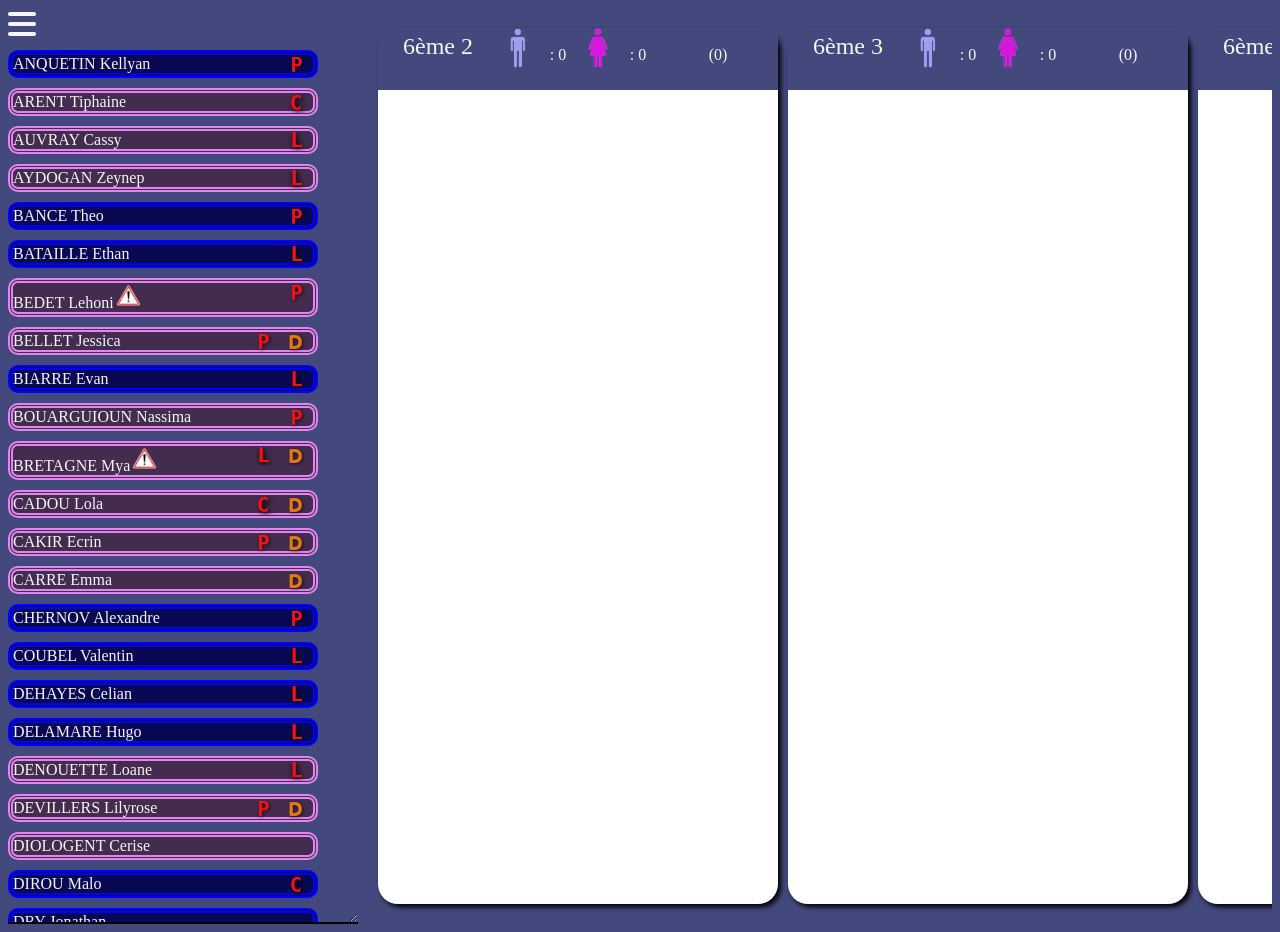
==== index.html @ 9083e603 "Initialisation" ====
<!DOCTYPE html>
<html lang="fr">
    <head>
        <meta charset="utf-8">
        <meta name="viewport" content="width=device-width, initial-scale=1.0">
        <meta name="description" content="Application de création de classes">
        <meta http-equiv="X-UA-Compatible" content="ie=edge">
        <link href="https://cdnjs.cloudflare.com/ajax/libs/font-awesome/5.13.0/css/all.min.css" rel="stylesheet">
        <link rel="stylesheet" href="CSS/style.css">
        <title>Constitution des classes</title>
        <link rel="stylesheet" href="https://cdnjs.cloudflare.com/ajax/libs/font-awesome/6.4.0/css/all.min.css" integrity="sha512-iecdLmaskl7CVkqkXNQ/ZH/XLlvWZOJyj7Yy7tcenmpD1ypASozpmT/E0iPtmFIB46ZmdtAc9eNBvH0H/ZpiBw==" crossorigin="anonymous" referrerpolicy="no-referrer" />
    </head>
        
    <body>

      <div id="ContainerGauche">
         <div id="Menu">
            <div id="MenuHaut">
              <i href="#" id="OuvrirMenu" class="fa-solid fa-bars ouvrir"></i>
              <i href="#" id="FermerMenu" class="fa-solid fa-xmark fermer"></i>
            </div>
            <div id="MenuBas" class="MenuBas">
              <i class="Niveau">NIVEAU :</i>
              <div class="NumeroClasses">
                <i href="#" id="B6" value="6" onclick="ChangerChoix('6')">6ème</i>
                <i href="#" id="B5" value="5" onclick="ChangerChoix('5')">5ème</i>
                <i href="#" id="B4" value="4" onclick="ChangerChoix('4')">4ème</i>
                <i href="#" id="B3" value="3" onclick="ChangerChoix('3')">3ème</i>
              </div>
              <div class="Sexe">
                <img href="#" id="G" value="G" src="Images/G.png" onclick="TrierOptions('G')"/>
                <img href="#" id="F" value="F" src="Images/F.png" onclick="TrierOptions('F')"/>
              </div>
              <div class="OptionsClasses">
                <i class="LV2">LV2 :</i>
                <div class="Langues">
                  <img href="#" id="ESP" value="ESP" src="Images/Espagnol.png" onclick="TrierOptions('ESP')"/>
                  <img href="#" id="ITA" value="ITA" src="Images/Italie.png" onclick="TrierOptions('ITA')"/>
                  <img href="#" id="ALL" value="ALL" src="Images/Allemand.jpg" onclick="TrierOptions('ALL')"/>
                </div>
                <i class="MenuOptions">OPTIONS :</i>
                <div class="Options">
                  <img href="#" id="Danse" value="Danse" src="Images/Danse.png" onclick="TrierOptions('Danse')"/>
                  <img href="#" id="Voile" value="Voile" src="Images/Voile.png" onclick="TrierOptions('Voile')"/>
                  <img href="#" id="LCE" value="LCE" src="Images/LCE.png" onclick="TrierOptions('LCE')"/>
                  <img href="#" id="Latin" value="Latin" src="Images/Lat.png" onclick="TrierOptions('Latin')"/>
                  <img href="#" id="HIST" value="HIST" src="Images/HistoireArts.png" onclick="TrierOptions('HIST')"/>
                </div>
                <img href="#" src="Images/PDF.png" id="PDF" onclick="PrintPDF()">
              </div>
            </div>
         </div>
         <div id="BlocListeEleves"></div>
      </div>

      <div id="ContainerDroite">
        <div id="Classes">
          <div id="Classe1">
            <div id="InfoClasse1">
              <div id="GroupeClasse1">
                <div id="NumClasse1">6ème 2</div>
                <div id="ClasseOptions1"></div>
              </div>  
              <div id="ImageG1">
                <img src="Images/IconeHomme.png">
              </div>
              <div id="NBGars1"> : 0</div>
              <div id="ImageF1">
                <img src="Images/IconeFemme.png">
              </div>
              <div id="NBFilles1"> : 0</div>
              <div id="NBEleves1">(0)</div>
            </div>
            <div id="BlocClasse1"></div>
          </div>
           <div id="Classe2">
            <div id="InfoClasse2">
              <div id="GroupeClasse2">
                <div id="NumClasse2">6ème 3</div>
                <div id="ClasseOptions2"></div>
              </div>  
              <div id="ImageG2">
                <img src="Images/IconeHomme.png">
              </div>
              <div id="NBGars2"> : 0</div>
              <div id="ImageF2">
                <img src="Images/IconeFemme.png">
              </div>
              <div id="NBFilles2"> : 0</div>
              <div id="NBEleves2">(0)</div>
            </div>
            <div id="BlocClasse2"></div>
           </div>
           <div id="Classe3">
            <div id="InfoClasse3">
              <div id="GroupeClasse3">
                <div id="NumClasse3">6ème 4</div>
                <div id="ClasseOptions3"></div>
              </div>  
              <div id="ImageG3">
                <img src="Images/IconeHomme.png">
              </div>
              <div id="NBGars3"> : 0</div>
              <div id="ImageF3">
                <img src="Images/IconeFemme.png">
              </div>
              <div id="NBFilles3"> : 0</div>
              <div id="NBEleves3">(0)</div>
            </div>
            <div id="BlocClasse3"></div>
           </div>
           <div id="Classe4">
            <div id="InfoClasse4">
              <div id="GroupeClasse4">
                <div id="NumClasse4">6ème 5</div>
                <div id="ClasseOptions4"></div>
              </div>  
              <div id="ImageG4">
                <img src="Images/IconeHomme.png">
              </div>
              <div id="NBGars4"> : 0</div>
              <div id="ImageF4">
                <img src="Images/IconeFemme.png">
              </div>
              <div id="NBFilles4"> : 0</div>
              <div id="NBEleves4">(0)</div>
            </div>
            <div id="BlocClasse4"></div>
           </div>
        </div>
      </div>
      <script src="JS/jspdf.min.js"></script>
      <script defer src="JS/Code.js"> </script>     
    </body>
</html>
---- CSS/style.css ----
body {
  display: flex;
  background-color: #43497d;

}

#ContainerGauche {
  background-color: #43497d;  
  border-bottom: 2px solid black;
  color:rgb(243, 244, 250);
  /*width: 350px;*/
}

#ContainerDroite {
  display: flex;
  background-color: #43497d;
  overflow-x: scroll;
  width: 2200px;
}


i {
  color: #f3f5f6;
}


#Menu {
  border-style: none;
}

.MenuBas {
  background-color: #43497d;  
  position: fixed;
  border-style:groove;
  z-index: 1;
  left: -350px;
  transition: left 0.5s;
  padding: 20px;
}

.MenuBas.active {
  left: 0;
}

#MenuHaut i {
  transition: color 0.5s;
  font-size: 2rem;
}


#MenuBas i {
  top:0;
}


#OuvrirMenu.Off {
  display: none;
}


#FermerMenu.Off {
  display: none;
}

#MenuHaut i:hover, .NumeroClasses i:hover {
  color: crimson;
  cursor: pointer;
}

#MenuHaut i:active {
  transform: scale(0.9);
}

.Niveau, .LV2, .MenuOptions {
  display: flex;
  font-size: 1.5rem;
  font: bold;
  font-family: 'Franklin Gothic Medium', 'Arial Narrow', Arial, sans-serif;
}

.Options {
  display: flex;
  justify-content: space-between;
}

.NumeroClasses {
  display: flex;
  justify-content: space-between;
  align-items: center;
}

.NumeroClasses i {
  padding: 12px;
  font-size: 1.5rem;
  background-color: rgb(27, 73, 221);
  border-radius: 50%;
}

#ESP, #ITA, #ALL, #Danse, #Voile, #LCE, #Latin, #HIST, #F, #G {
  transform: scale(1.5); 
}

.Langues {
  display: flex;
  justify-content: space-around;
}

#PDF, #ESP, #ITA, #ALL, #Danse, #Voile, #LCE, #Latin, #HIST, #G, #F {
  cursor: pointer;
}

#PDF:hover, #ESP:hover, #ITA:hover, #ALL:hover, #Danse:hover, #Voile:hover, #LCE:hover, #Latin:hover, #HIST:hover, #G:hover, #F:hover {
  border: solid #f30606;
}


#ESP.selected, #ITA.selected, #ALL.selected, #Danse.selected, #Voile.selected, #LCE.selected, #Latin.selected, #HIST.selected, #G.selected, #F.selected {
  border: solid #f30606;
}


.Danger {
  scale: 80%;
  transition: scale 0.3s;
}

.Danger:hover {
  scale: 100%;
  cursor: pointer;
}


.Alert {
  display : none;
}


.Etiquette:hover {
   scale: 103%;
}


#Classes {
  column-gap: 10px;
  padding: 20px;
  display:flex;
  background-color: #43497d;
  /*width: 100%;*/
}

#Classe1, #Classe2, #Classe3, #Classe4 {
  column-gap: 10px;
  background-color: #ffffff;
  box-shadow: 3px 3px 5px black;
  border-radius: 20px;
  width: 400px;
}


#InfoClasse1, #InfoClasse2, #InfoClasse3 , #InfoClasse4 {
  background-color: #43497d;
  color:#f3f5f6;
  display:grid;
  grid-template-columns: 30% 10% 10% 10% 10% 30%;
}


#NumClasse1, #ImageG1, #ImageF1, #NBGars1, #NBFilles1, #NBEleves1, #NumClasse2, #ImageG2, #ImageF2, #NBGars2, #NBFilles2,
#NBEleves2, #NumClasse3, #ImageG3, #ImageF3, #NBGars3, #NBFilles3, #NBEleves3,
#NumClasse4, #ImageG4, #ImageF4, #NBGars4, #NBFilles4, #NBEleves4 {
  background-color: #43497d;
  color:#f3f5f6;
  text-align: center;
  vertical-align: middle;
  line-height: 6vh; 
}

#NumClasse1, #NumClasse2, #NumClasse3, #NumClasse4  {
  font-size: 1.5em;
  line-height: 4vh;
  transition: color 0.5s;
}


#ClasseOptions1, #ClasseOptions2, #ClasseOptions3, #ClasseOptions4 {
  position: relative;
  text-align: center;
  cursor: help;
}

#ClasseOptions1:hover:after,
#ClasseOptions1:focus::after,
#ClasseOptions2:hover:after,
#ClasseOptions2:focus::after,
#ClasseOptions3:hover:after,
#ClasseOptions3:focus::after,
#ClasseOptions4:hover:after,
#ClasseOptions4:focus::after
{
  content: attr(aria-label);
  position: absolute;
  top: 1.5em;
  left: 50%;
  transform: translateX(-50%);
  z-index: 1;
  padding: 5px 14px;
  background:#43497d;
  border-radius: 4px;
}

#BlocClasse1, #BlocClasse2, #BlocClasse3, #BlocClasse4 {
  height: 90vh;
  border-radius: 20px;
  overflow-y: scroll;
}


#BlocListeEleves {
  background-color: #43497d;
  width: 350px;
  height: 98vh;
  resize:horizontal;
  overflow-y: scroll;
}
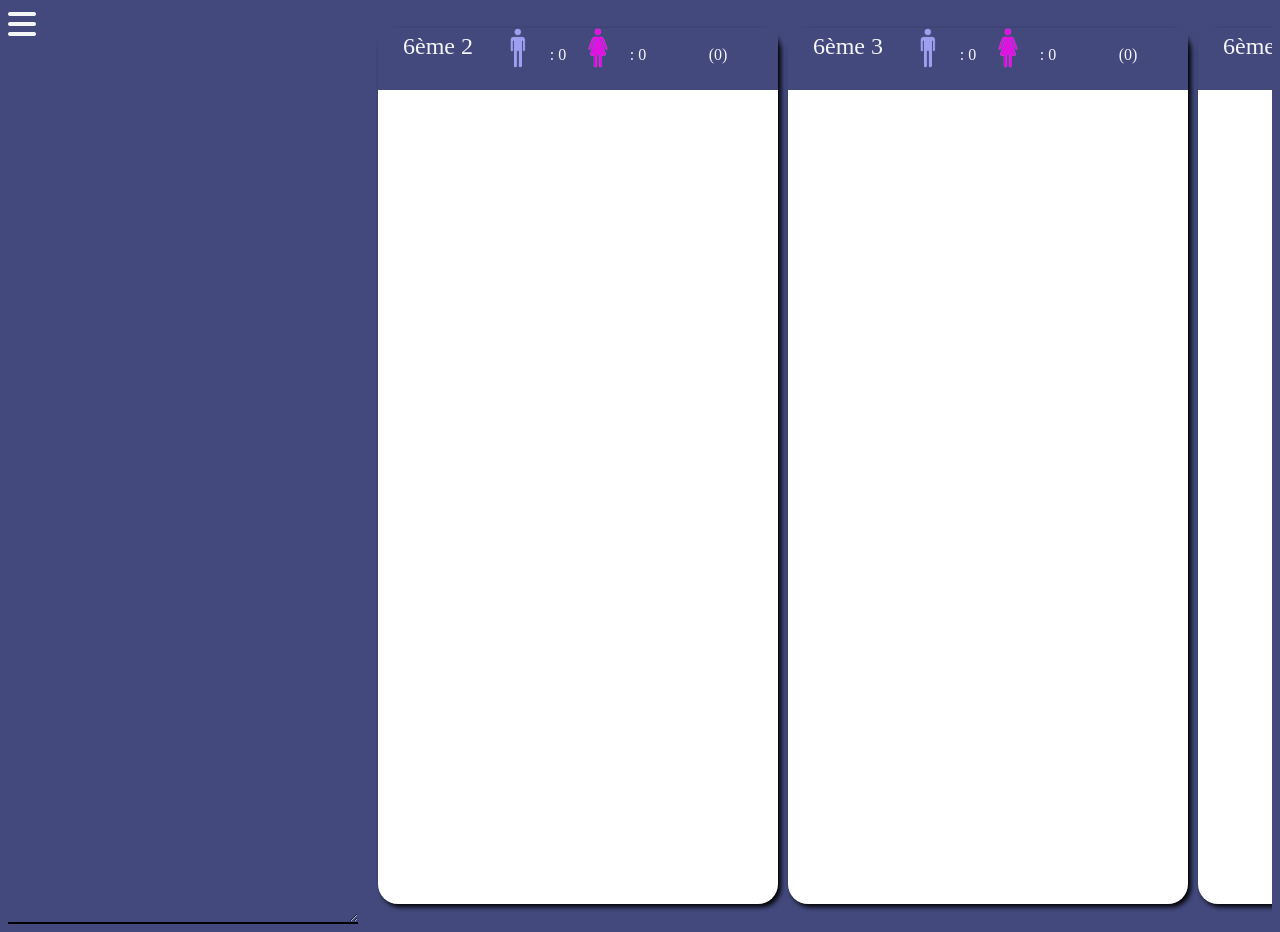
==== commit fef47bec: "Version 24/06/2026" ====
--- a/index.html
+++ b/index.html
@@ -18,6 +18,7 @@
             <div id="MenuHaut">
               <i href="#" id="OuvrirMenu" class="fa-solid fa-bars ouvrir"></i>
               <i href="#" id="FermerMenu" class="fa-solid fa-xmark fermer"></i>
+              
             </div>
             <div id="MenuBas" class="MenuBas">
               <i class="Niveau">NIVEAU :</i>
@@ -44,7 +45,7 @@
                   <img href="#" id="Voile" value="Voile" src="Images/Voile.png" onclick="TrierOptions('Voile')"/>
                   <img href="#" id="LCE" value="LCE" src="Images/LCE.png" onclick="TrierOptions('LCE')"/>
                   <img href="#" id="Latin" value="Latin" src="Images/Lat.png" onclick="TrierOptions('Latin')"/>
-                  <img href="#" id="HIST" value="HIST" src="Images/HistoireArts.png" onclick="TrierOptions('HIST')"/>
+                  <!-- <img href="#" id="HIST" value="HIST" src="Images/HistoireArts.png" onclick="TrierOptions('HIST')"/> -->
                 </div>
                 <img href="#" src="Images/PDF.png" id="PDF" onclick="PrintPDF()">
               </div>
--- a/CSS/style.css
+++ b/CSS/style.css
@@ -116,6 +116,12 @@
 
 #ESP.selected, #ITA.selected, #ALL.selected, #Danse.selected, #Voile.selected, #LCE.selected, #Latin.selected, #HIST.selected, #G.selected, #F.selected {
   border: solid #f30606;
+}
+
+
+#TotalEleves {
+  font-size: 1.5em;
+  text-align: center;
 }
 
 
